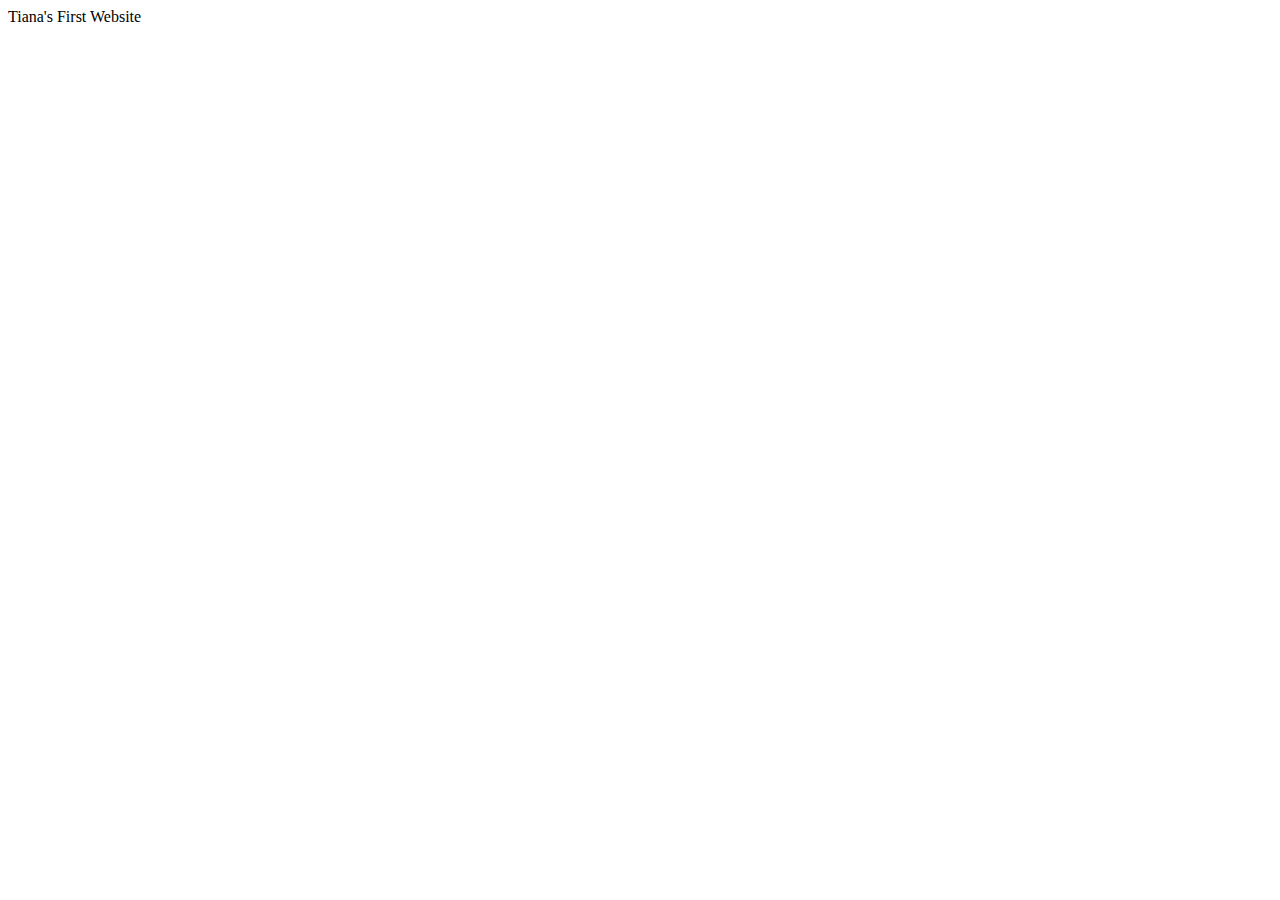
==== index.html @ 845e62ad "first website" ====
<!DOCTYPE html>
<html lang="en">
<head>
    <meta charset="UTF-8">
    <meta http-equiv="X-UA-Compatible" content="IE=edge">
    <meta name="viewport" content="width=, initial-scale=1.0">
    <title>Document</title>
</head>
<body>
    Tiana's First Website
</body>
</html>
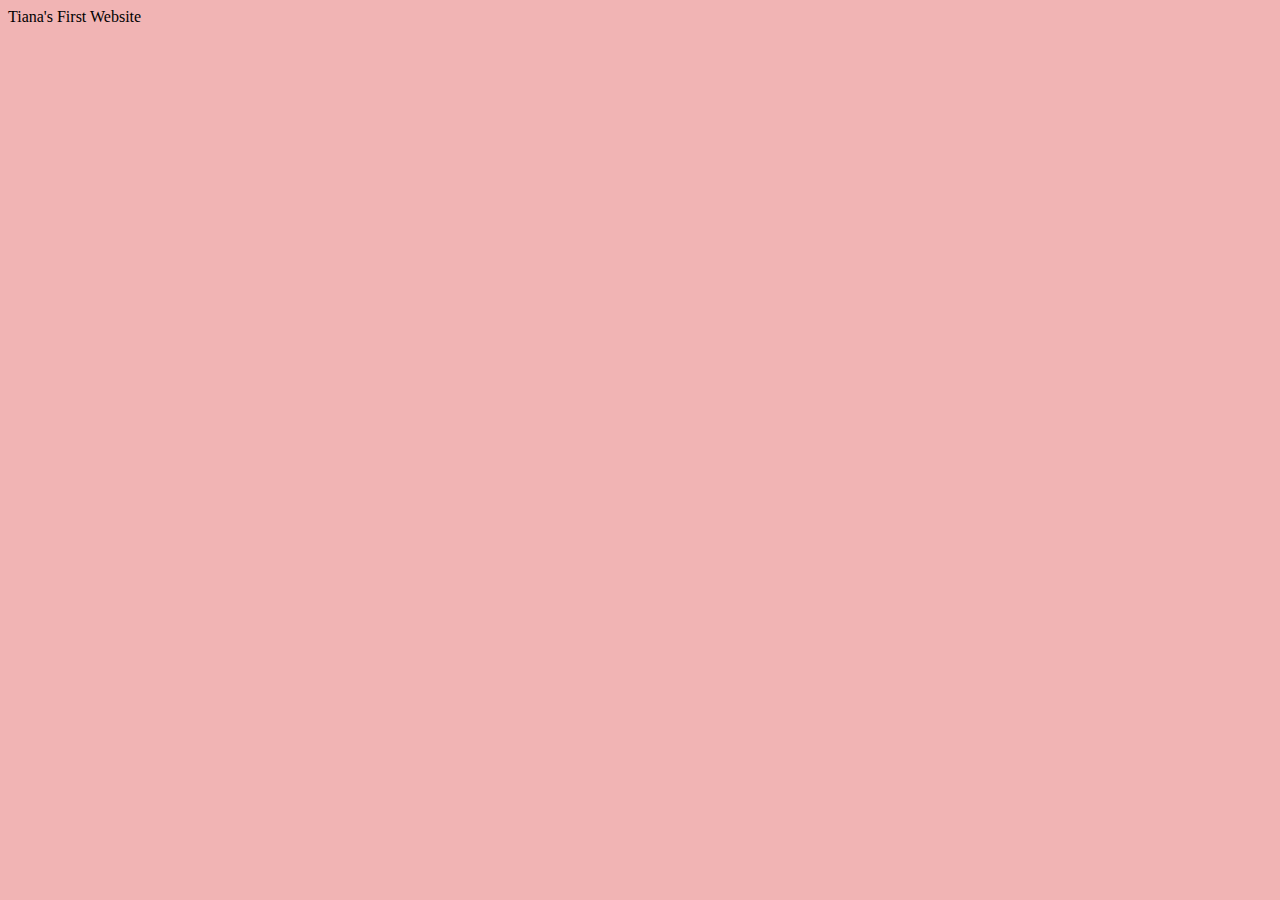
==== commit 9cc3b435: "background colour" ====
--- a/index.html
+++ b/index.html
@@ -5,6 +5,7 @@
     <meta http-equiv="X-UA-Compatible" content="IE=edge">
     <meta name="viewport" content="width=, initial-scale=1.0">
     <title>Document</title>
+    <link rel="stylesheet" href="style.css">
 </head>
 <body>
     Tiana's First Website
--- a/style.css
+++ b/style.css
@@ -0,0 +1,3 @@
+body{
+    background-color: rgb(241, 180, 180);
+}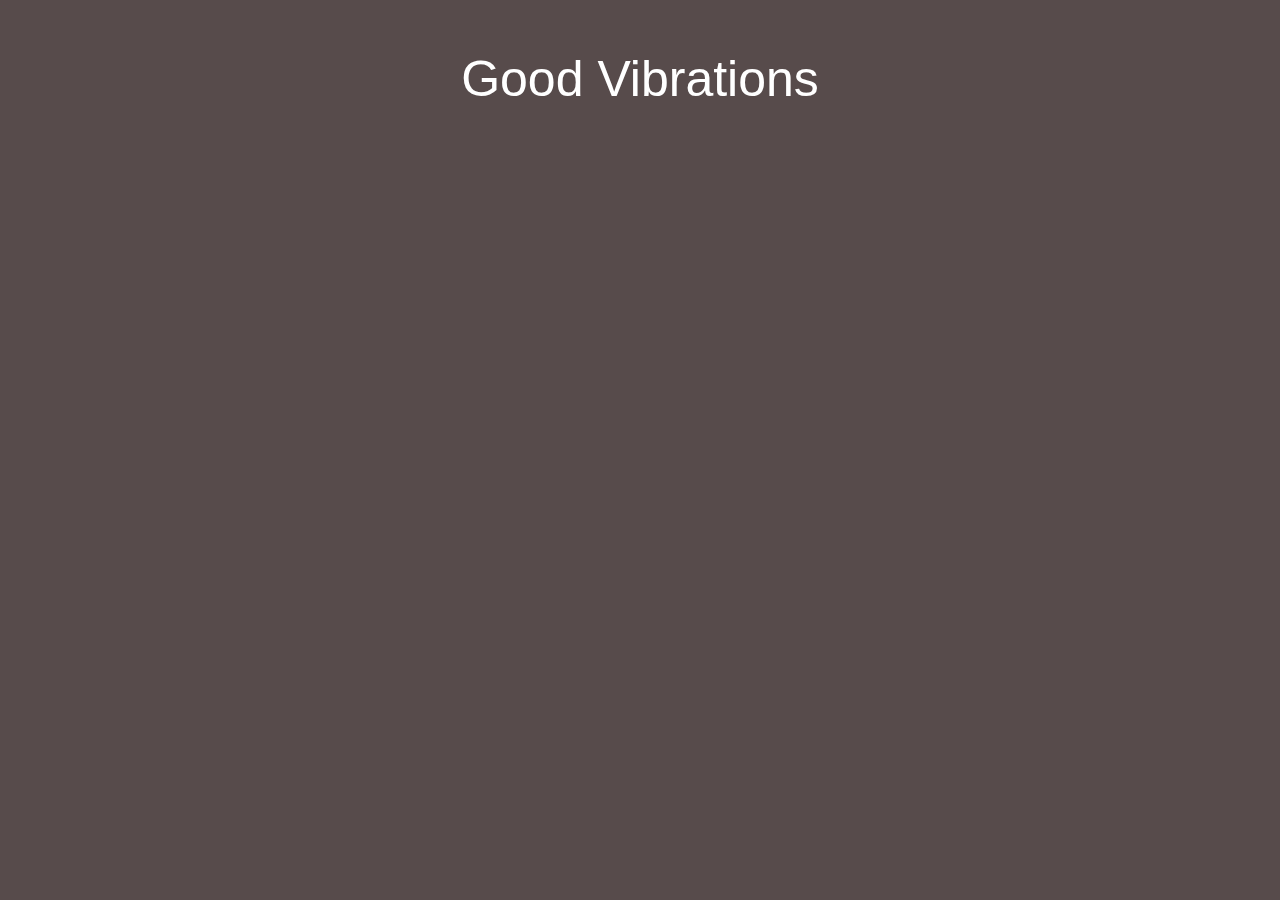
==== commit 1d1a8a5f: "update" ====
--- a/index.html
+++ b/index.html
@@ -8,6 +8,6 @@
     <link rel="stylesheet" href="style.css">
 </head>
 <body>
-    Tiana's First Website
+    Good Vibrations
 </body>
 </html>--- a/style.css
+++ b/style.css
@@ -1,3 +1,10 @@
 body{
-    background-color: rgb(241, 180, 180);
+
+    background-color: rgb(87, 75, 75);
+
+    font-family:'Gill Sans', 'Gill Sans MT', Calibri, 'Trebuchet MS', sans-serif;
+    color: rgb(255, 255, 255);
+    text-align: center;
+    font-size: 50px;
+    margin-top: 50px;
 }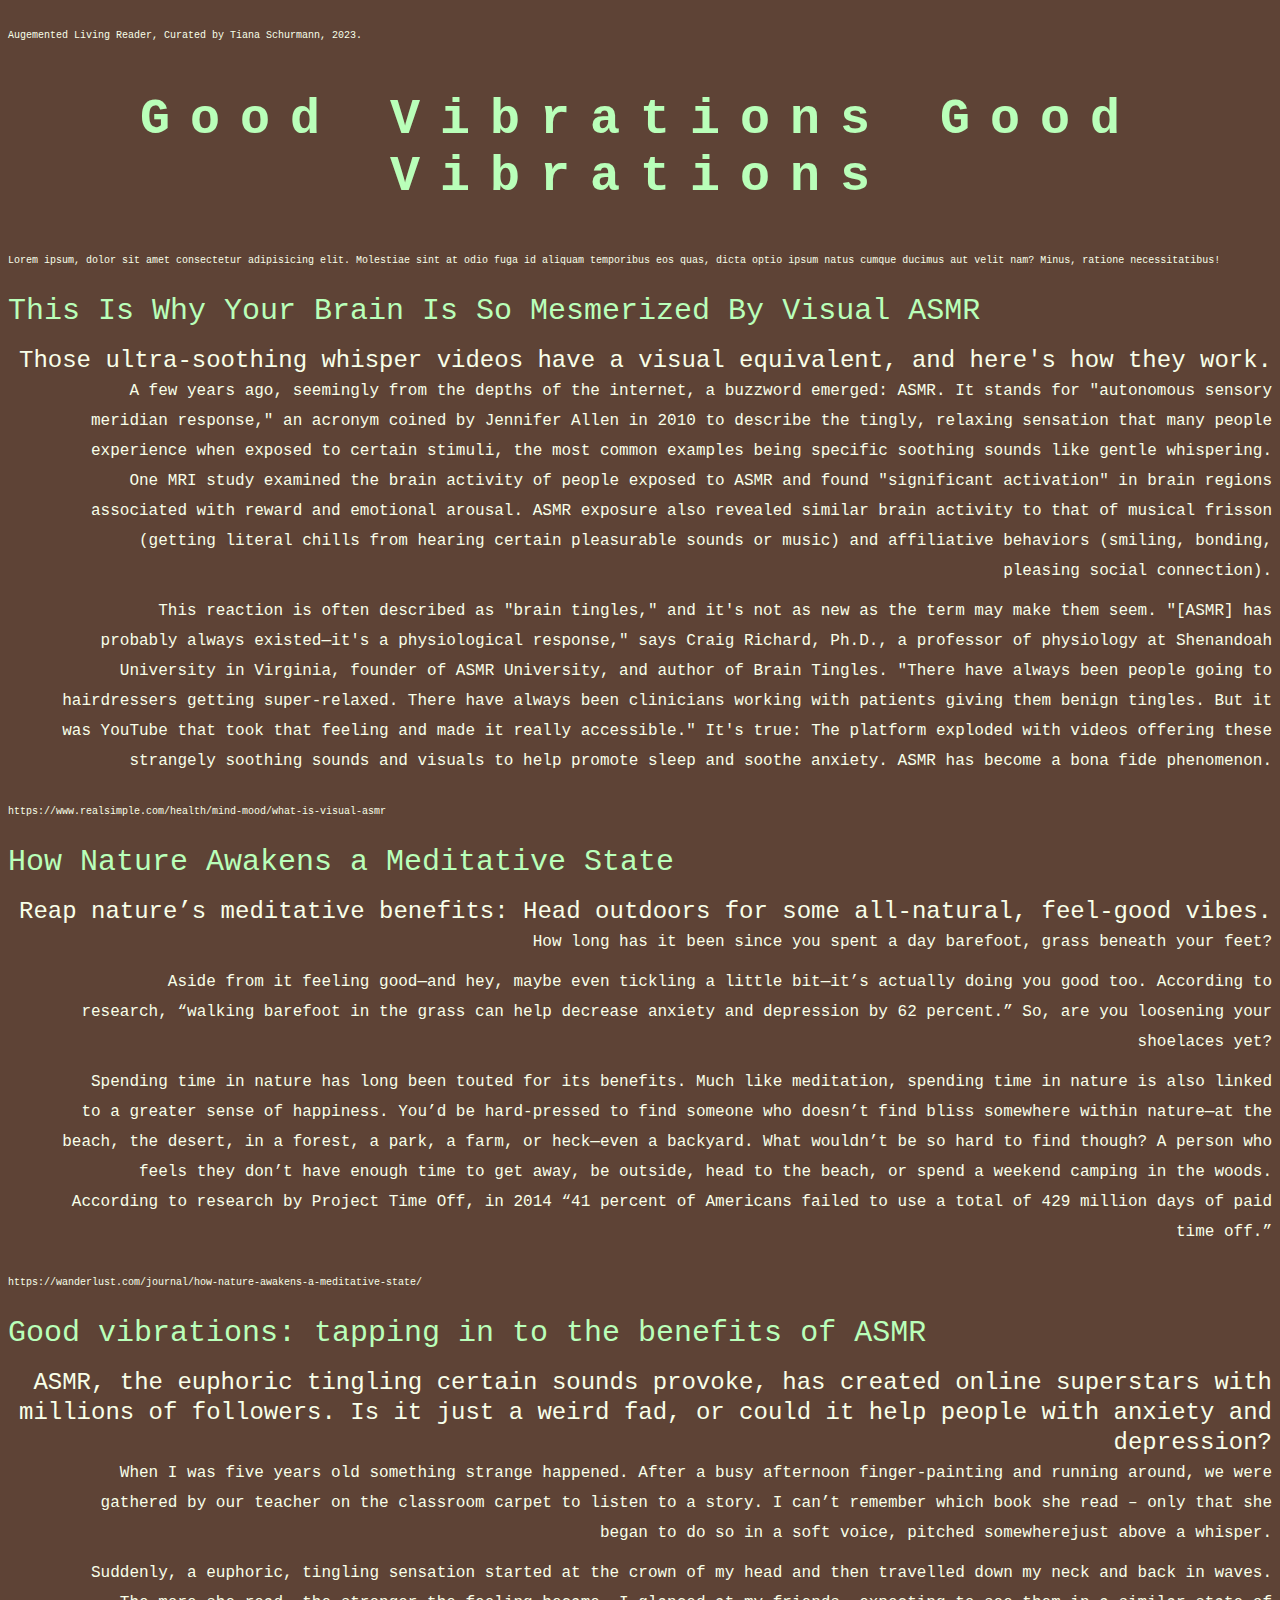
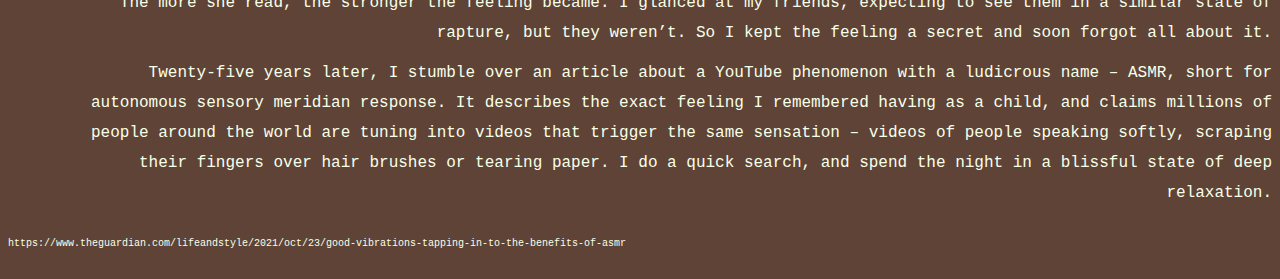
==== commit 2fa0dc3b: "AR" ====
--- a/index.html
+++ b/index.html
@@ -1,13 +1,109 @@
+
+
 <!DOCTYPE html>
 <html lang="en">
 <head>
     <meta charset="UTF-8">
     <meta http-equiv="X-UA-Compatible" content="IE=edge">
-    <meta name="viewport" content="width=, initial-scale=1.0">
-    <title>Document</title>
+    <meta name="viewport" content="width=device-width, initial-scale=1.0">
+    <title>My First Reader</title>
     <link rel="stylesheet" href="style.css">
 </head>
 <body>
-    Good Vibrations
+    
+    <div class="details">
+        Augemented Living Reader, Curated by Tiana Schurmann, 2023.
+    </div>
+
+
+
+    <div class="title"> 
+        Good Vibrations
+        Good Vibrations
+    </div>
+
+
+
+    <div class="details">
+        Lorem ipsum, dolor sit amet consectetur adipisicing elit. Molestiae sint at odio fuga id aliquam temporibus eos quas, dicta optio ipsum natus cumque ducimus aut velit nam? Minus, ratione necessitatibus!
+    </div>
+
+    <div class="H2">   
+        This Is Why Your Brain Is So Mesmerized By Visual ASMR
+    </div>
+
+    <div class="subh">
+        Those ultra-soothing whisper videos have a visual equivalent, and here's how they work.    </div>
+    </div>
+
+    <div class="text">
+        A few years ago, seemingly from the depths of the internet, a buzzword emerged: ASMR. It stands for "autonomous sensory meridian response," an acronym coined by Jennifer Allen in 2010 to describe the tingly, relaxing sensation that many people experience when exposed to certain stimuli, the most common examples being specific soothing sounds like gentle whispering. One MRI study examined the brain activity of people exposed to ASMR and found "significant activation" in brain regions associated with reward and emotional arousal. ASMR exposure also revealed similar brain activity to that of musical frisson (getting literal chills from hearing certain pleasurable sounds or music) and affiliative behaviors (smiling, bonding, pleasing social connection). 
+    </div>
+
+    <div class="text">
+        This reaction is often described as "brain tingles," and it's not as new as the term may make them seem. "[ASMR] has probably always existed—it's a physiological response," says Craig Richard, Ph.D., a professor of physiology at Shenandoah University in Virginia, founder of ASMR University, and author of Brain Tingles. "There have always been people going to hairdressers getting super-relaxed. There have always been clinicians working with patients giving them benign tingles. But it was YouTube that took that feeling and made it really accessible." It's true: The platform exploded with videos offering these strangely soothing sounds and visuals to help promote sleep and soothe anxiety. ASMR has become a bona fide phenomenon.
+    </div>  
+
+    <div class="details">
+        https://www.realsimple.com/health/mind-mood/what-is-visual-asmr
+    </div>
+
+
+
+
+    <div class="H2">   
+        How Nature Awakens a Meditative State
+    </div>
+
+    <div class="subh">
+        Reap nature’s meditative benefits: Head outdoors for some all-natural, feel-good vibes.        
+    </div>
+
+    <div class="text">
+        How long has it been since you spent a day barefoot, grass beneath your feet?
+    </div>      
+        
+    <div class="text">
+        Aside from it feeling good—and hey, maybe even tickling a little bit—it’s actually doing you good too. According to research, “walking barefoot in the grass can help decrease anxiety and depression by 62 percent.” So, are you loosening your shoelaces yet?
+    </div>
+        
+    <div class="text">                    
+        Spending time in nature has long been touted for its benefits. Much like meditation, spending time in nature is also linked to a greater sense of happiness. You’d be hard-pressed to find someone who doesn’t find bliss somewhere within nature—at the beach, the desert, in a forest, a park, a farm, or heck—even a backyard. What wouldn’t be so hard to find though? A person who feels they don’t have enough time to get away, be outside, head to the beach, or spend a weekend camping in the woods. According to research by Project Time Off, in 2014 “41 percent of Americans failed to use a total of 429 million days of paid time off.”
+    </div>
+
+    <div class="details">
+        https://wanderlust.com/journal/how-nature-awakens-a-meditative-state/
+    </div>
+
+
+
+
+
+
+
+    <div class="H2">   
+        Good vibrations: tapping in to the benefits of ASMR
+    </div>
+
+    <div class="subh">
+        ASMR, the euphoric tingling certain sounds provoke, has created online superstars with millions of followers. Is it just a weird fad, or could it help people with anxiety and depression?
+        </div>
+
+    <div class="text">
+        When I was five years old something strange happened. After a busy afternoon finger-painting and running around, we were gathered by our teacher on the classroom carpet to listen to a story. I can’t remember which book she read – only that she began to do so in a soft voice, pitched somewherejust above a whisper.
+    </div>
+
+    <div class="text">
+        Suddenly, a euphoric, tingling sensation started at the crown of my head and then travelled down my neck and back in waves. The more she read, the stronger the feeling became. I glanced at my friends, expecting to see them in a similar state of rapture, but they weren’t. So I kept the feeling a secret and soon forgot all about it.
+    </div> 
+
+    <div class="text">            
+        Twenty-five years later, I stumble over an article about a YouTube phenomenon with a ludicrous name – ASMR, short for autonomous sensory meridian response. It describes the exact feeling I remembered having as a child, and claims millions of people around the world are tuning into videos that trigger the same sensation – videos of people speaking softly, scraping their fingers over hair brushes or tearing paper. I do a quick search, and spend the night in a blissful state of deep relaxation.
+    </div> 
+
+    <div class="details">
+        https://www.theguardian.com/lifeandstyle/2021/oct/23/good-vibrations-tapping-in-to-the-benefits-of-asmr
+    </div>
+
 </body>
 </html>--- a/style.css
+++ b/style.css
@@ -1,10 +1,59 @@
-body{
+body {
+    background-color: rgb(94, 67, 54);
+    color: rgb(255, 255, 215);
+    font-size: 30px;
 
-    background-color: rgb(87, 75, 75);
+    
+}
+div.details{
+    color: rgb(248, 255, 233);
+    font-family: 'Courier New', Courier, monospace;
+    text-align: left;
+    font-weight: normal;
+    font-size: 10px;
+    margin-top: 30px;
+    margin-bottom: 30px;
+}
 
-    font-family:'Gill Sans', 'Gill Sans MT', Calibri, 'Trebuchet MS', sans-serif;
-    color: rgb(255, 255, 255);
+div.title{
     text-align: center;
+    color: rgb(185, 255, 185);
+    font-family: 'Courier New', Courier, monospace;
     font-size: 50px;
+    letter-spacing: 20px;
     margin-top: 50px;
+    margin-bottom: 50px;
+    font-weight: bolder;
+}
+div.text{
+    text-align: Right;
+    font-family: 'Courier New', Courier, monospace;
+    letter-spacing: 0px;
+    font-size: 16px;
+    color: rgb(248, 255, 233);
+    line-height: 30px;
+    margin-top: 0px;
+    margin-bottom: 10px;
+    margin-left: 50px;
+    text-indent: 20px;
+}
+
+div.H2{
+    text-align: Left;
+    font-family: 'Courier New', Courier, monospace;
+    letter-spacing: 0px;
+    font-size: 30px;
+    color: rgb(185, 255, 185);
+    line-height: 30px;
+}
+
+div.subh{
+    text-align: Right;
+    font-family: 'Courier New', Courier, monospace;
+    letter-spacing: 0px;
+    font-size: 24px;
+    color: rgb(248, 255, 233);
+    line-height: 30px;
+    margin-bottom: 0px;
+    margin-top: 20px;
 }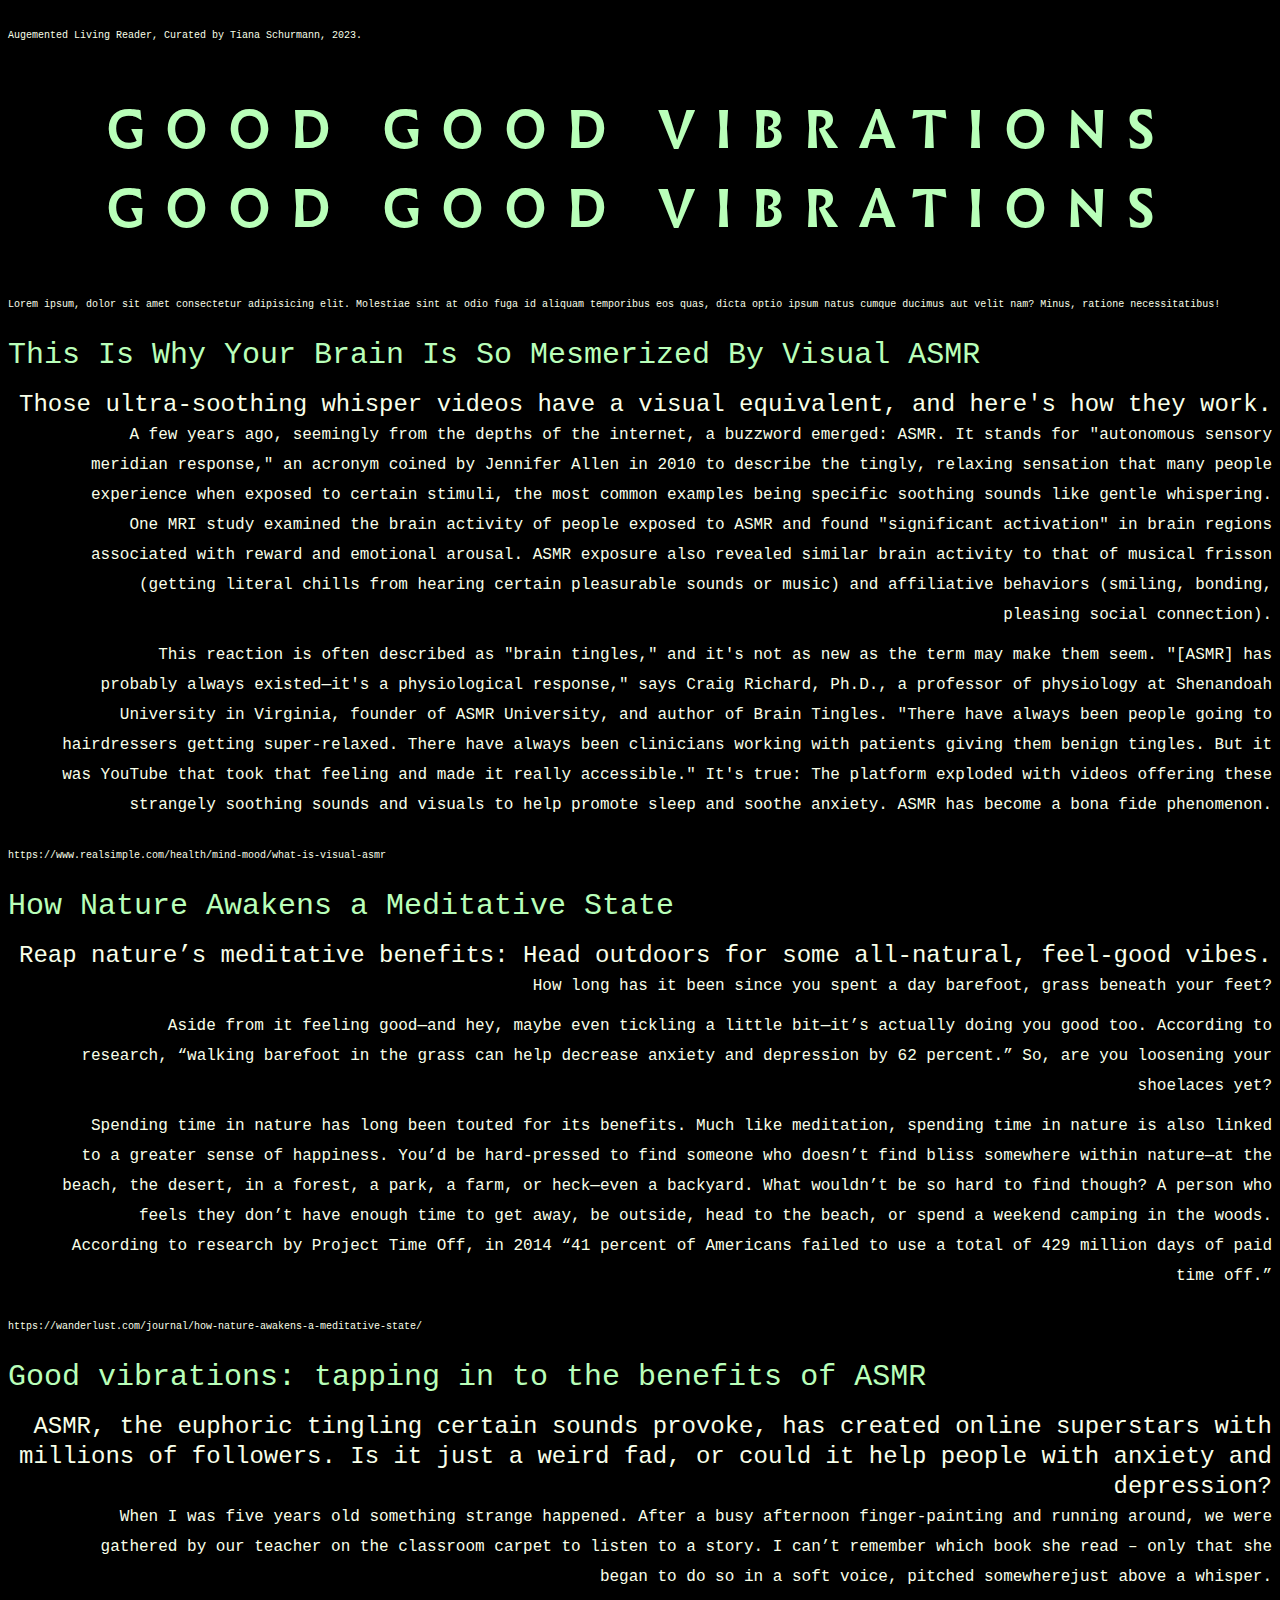
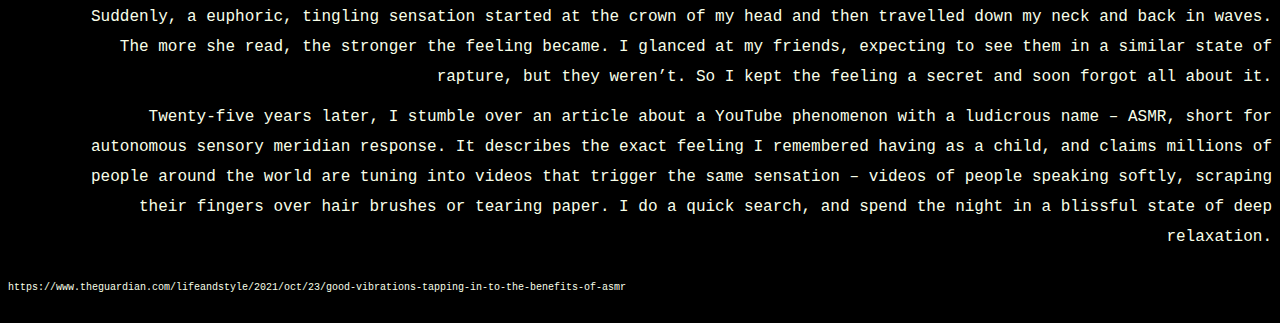
==== commit 1021444a: "update" ====
--- a/index.html
+++ b/index.html
@@ -18,8 +18,8 @@
 
 
     <div class="title"> 
-        Good Vibrations
-        Good Vibrations
+        GOOD GOOD VIBRATIONS
+        GOOD GOOD VIBRATIONS
     </div>
 
 
--- a/style.css
+++ b/style.css
@@ -1,6 +1,6 @@
 body {
-    background-color: rgb(94, 67, 54);
-    color: rgb(255, 255, 215);
+    background-color: rgb(0, 0, 0);
+    color: rgb(255, 255, 255);
     font-size: 30px;
 
     
@@ -18,7 +18,7 @@
 div.title{
     text-align: center;
     color: rgb(185, 255, 185);
-    font-family: 'Courier New', Courier, monospace;
+    font-family: infini;
     font-size: 50px;
     letter-spacing: 20px;
     margin-top: 50px;
@@ -56,4 +56,9 @@
     line-height: 30px;
     margin-bottom: 0px;
     margin-top: 20px;
+}
+
+@font-face {
+    font-family: Infini;
+    src: url(infini-gras.woff);
 }